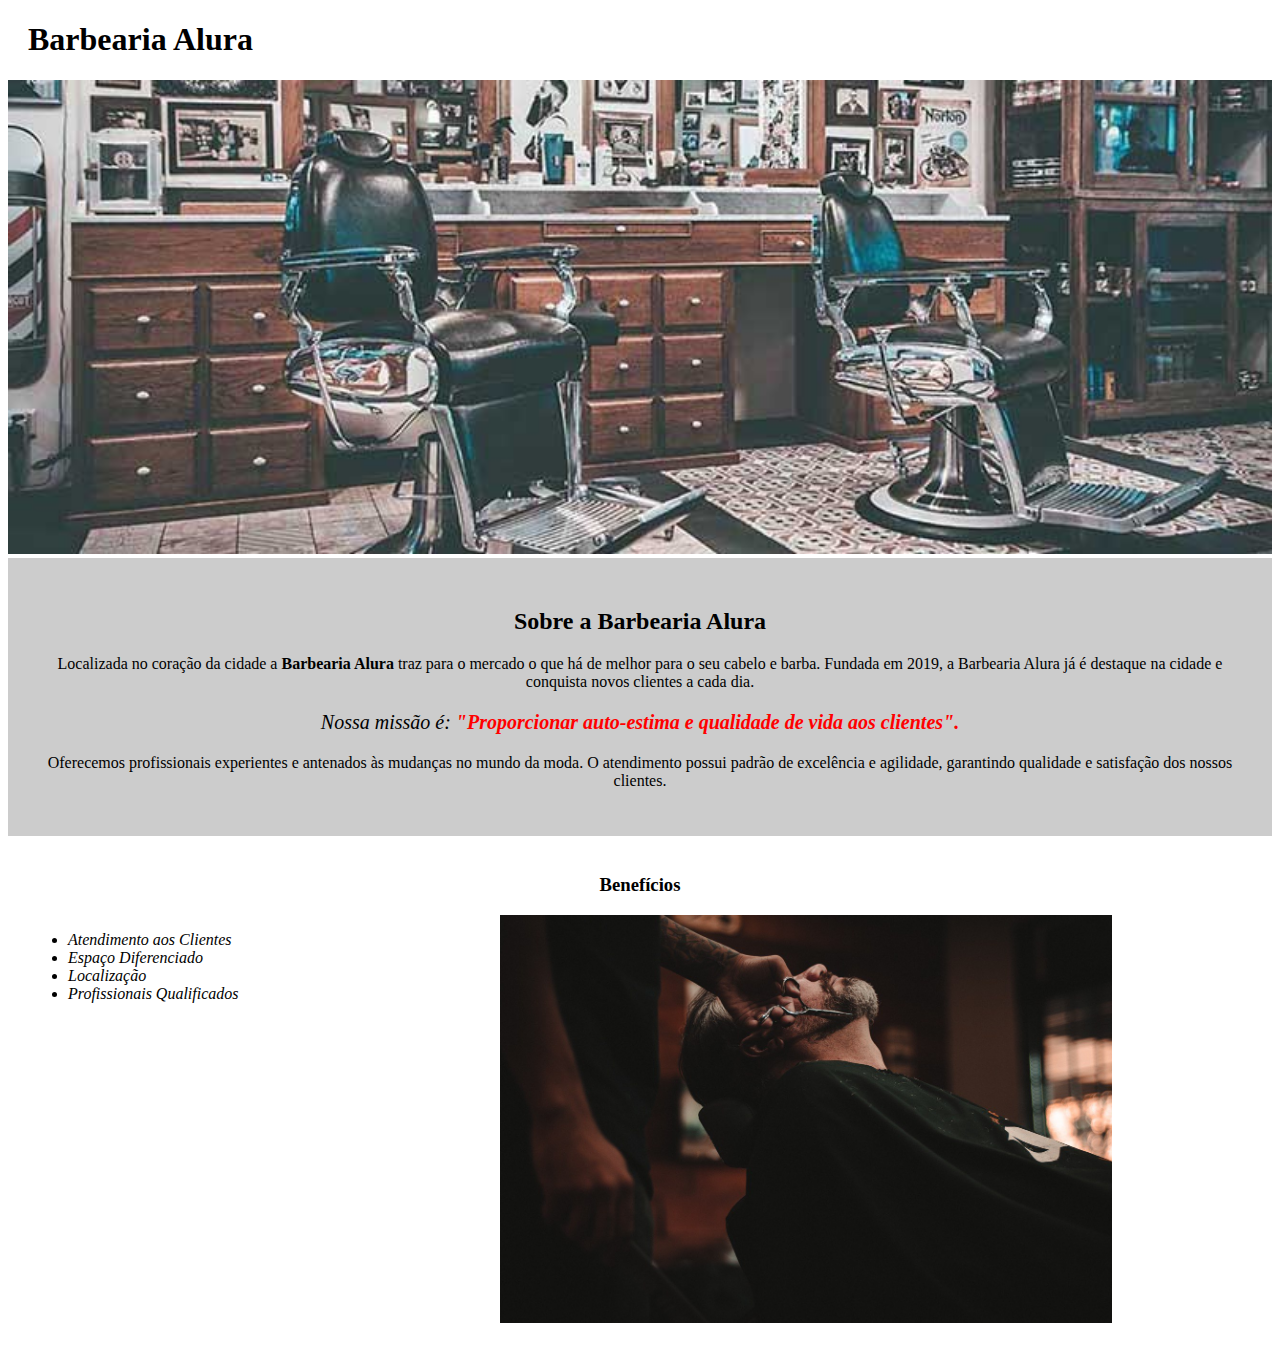
==== index.html @ a2966257 "Editando projeto" ====
<!DOCTYPE html>

<html lang="pt-br">

	<head>
		<title>Barbearia Alura</title>
		<meta charset="UTF-8">
		<link rel="stylesheet" href="style-home.css">
	</head>

	<body>
		<header>
			<h1 class="titulo-principal"> Barbearia Alura </h1>
		</header>

		<img id="banner" src="banner.jpg">
		<div class="principal">
			<h2 class="titulo-centralizado"> Sobre a Barbearia Alura </h2>

			<p style="text-align: center"> Localizada no coração da cidade a <strong> Barbearia Alura </strong> traz para o mercado o que há de melhor para o seu cabelo e barba. Fundada em 2019, a Barbearia Alura já é destaque na cidade e conquista novos clientes a cada dia. </p>

			<p id="missao"><em> Nossa missão é: <strong> "Proporcionar auto-estima e qualidade de vida aos clientes". </strong></em></p>

			<p> Oferecemos profissionais experientes e antenados às mudanças no mundo da moda. O atendimento possui padrão de excelência e agilidade, garantindo qualidade e satisfação dos nossos clientes. </p>
		</div>

		<div  class="beneficios">
		<h3 class="titulo-centralizado">Benefícios</h3>
			<ul>
				<li class="itens">Atendimento aos Clientes</li>
				<li class="itens">Espaço Diferenciado</li>
				<li class="itens">Localização</li>
				<li class="itens">Profissionais Qualificados</li>
			</ul>

			<img src="beneficios.jpg " class="imagembeneficios">
		</div>

	</body>

</html>
---- style-home.css ----
p{
	text-align: center;
}

body{
	
}

.titulo-principal{
	padding-left: 20px;
}

.titulo-centralizado{
	text-align: center;
}

#missao{
	font-size: 20px;
}

#banner{
	width: 100%;
}

.principal{
	background: #CCCCCC;
	padding: 30px;
}

em strong{
	color: red;
}

.itens{
	font-style: italic;
}


.beneficios{
	background: #FFFFFF;
	padding: 20px;
}

ul{
	display: inline-block;
	vertical-align: top;
	width: 20%;
	margin-right: 15%;
}

.imagembeneficios{
	width: 50%;
}
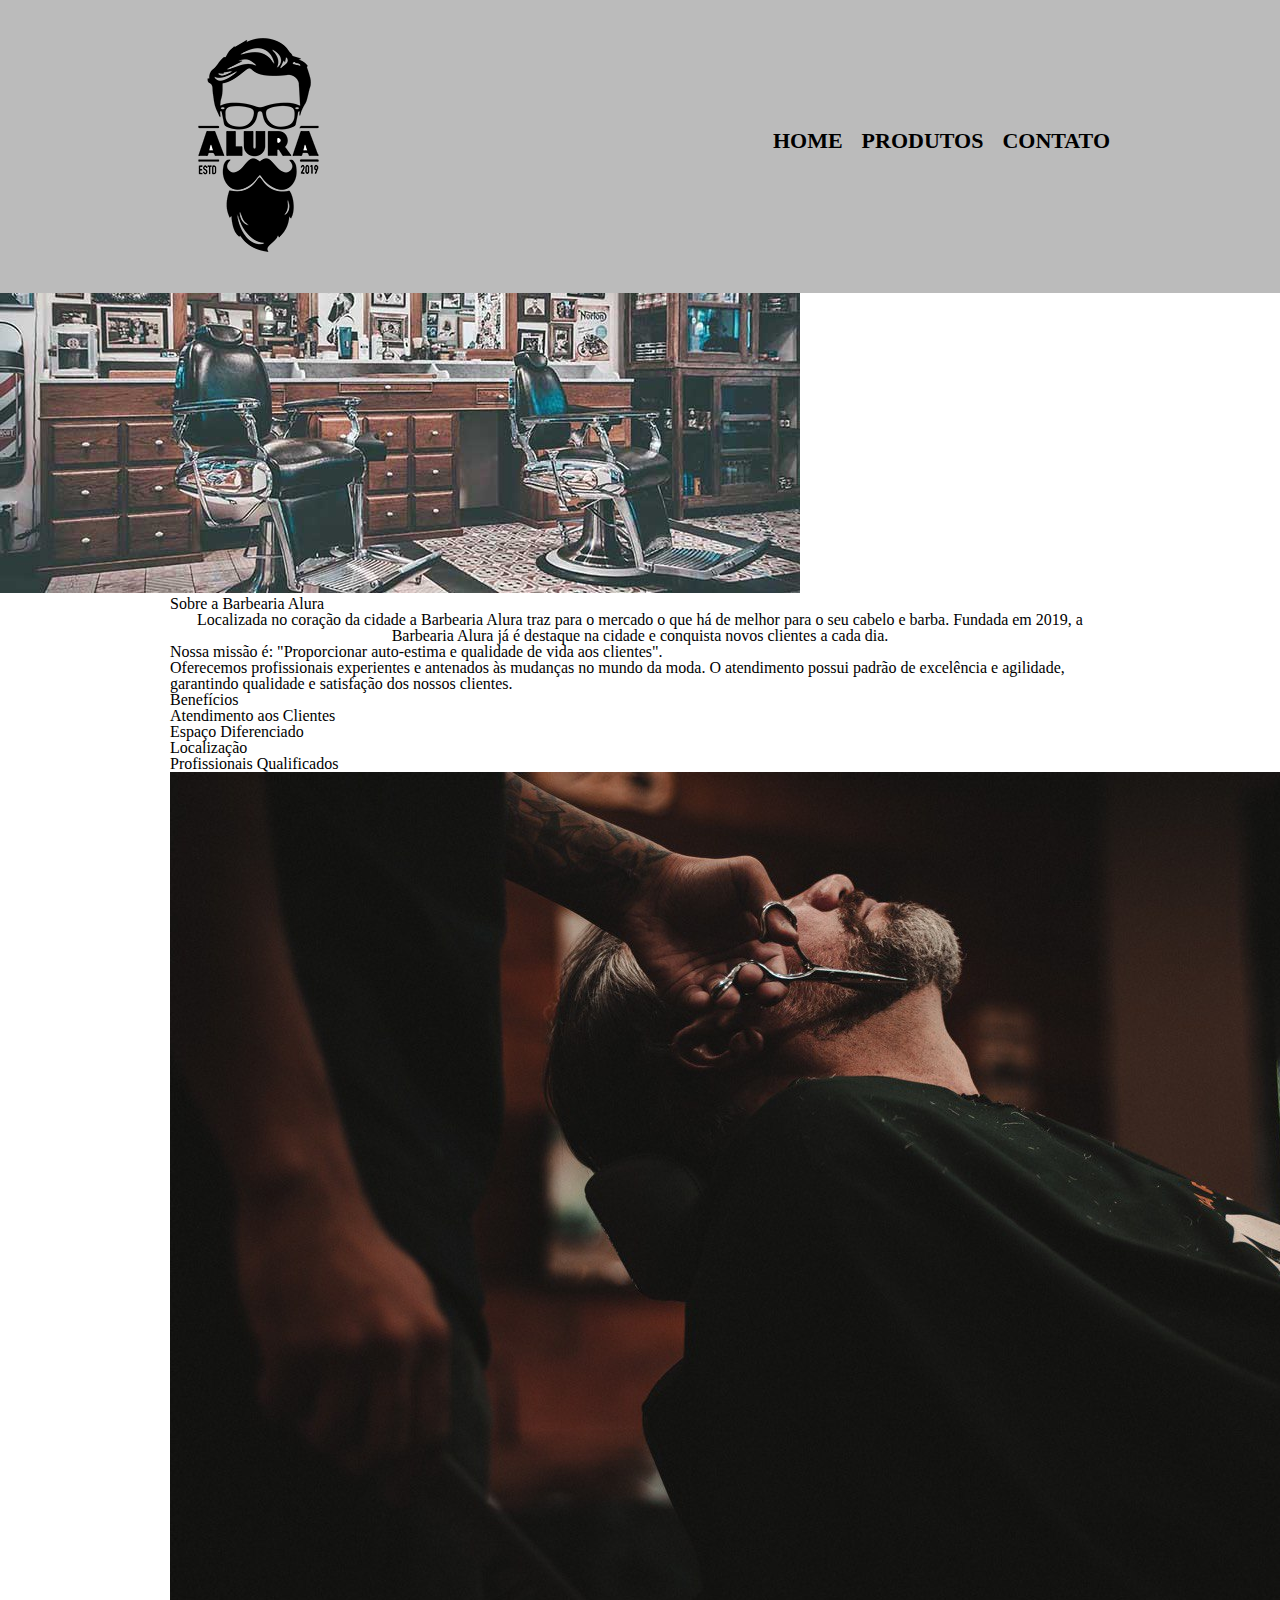
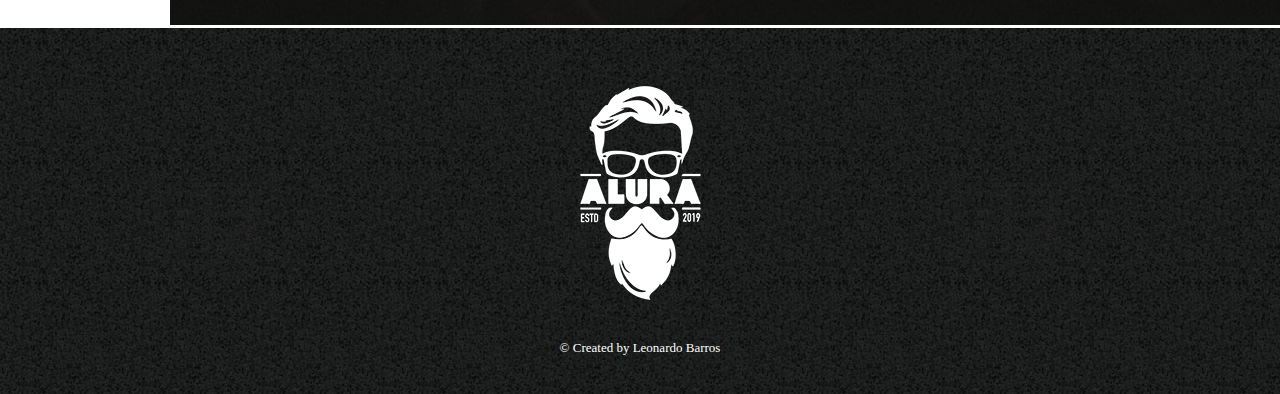
==== commit 8f6e9952: "Começando edição da tela principal" ====
--- a/index.html
+++ b/index.html
@@ -5,37 +5,55 @@
 	<head>
 		<title>Barbearia Alura</title>
 		<meta charset="UTF-8">
-		<link rel="stylesheet" href="style-home.css">
+		<link rel="stylesheet" href="reset.css">
+		<link rel="stylesheet" href="style.css">
 	</head>
 
 	<body>
 		<header>
-			<h1 class="titulo-principal"> Barbearia Alura </h1>
+			<div class="caixa">
+				<h1><img src="logo.png" alt="Logo da Barbearia Alura"></h1>
+				<nav>
+					<ul>
+						<li><a href="index.html">Home</a></li>
+						<li><a href="produtos.html">Produtos</a></li>
+						<li><a href="contato.html">Contato</a></li>
+					</ul>
+				</nav>
+			</div>
 		</header>
 
 		<img id="banner" src="banner.jpg">
-		<div class="principal">
-			<h2 class="titulo-centralizado"> Sobre a Barbearia Alura </h2>
 
-			<p style="text-align: center"> Localizada no coração da cidade a <strong> Barbearia Alura </strong> traz para o mercado o que há de melhor para o seu cabelo e barba. Fundada em 2019, a Barbearia Alura já é destaque na cidade e conquista novos clientes a cada dia. </p>
+		<main>
+			<section class="principal">
+				<h2 class="titulo-centralizado"> Sobre a Barbearia Alura </h2>
 
-			<p id="missao"><em> Nossa missão é: <strong> "Proporcionar auto-estima e qualidade de vida aos clientes". </strong></em></p>
+				<p style="text-align: center"> Localizada no coração da cidade a <strong> Barbearia Alura </strong> traz para o mercado o que há de melhor para o seu cabelo e barba. Fundada em 2019, a Barbearia Alura já é destaque na cidade e conquista novos clientes a cada dia. </p>
 
-			<p> Oferecemos profissionais experientes e antenados às mudanças no mundo da moda. O atendimento possui padrão de excelência e agilidade, garantindo qualidade e satisfação dos nossos clientes. </p>
-		</div>
+				<p id="missao"><em> Nossa missão é: <strong> "Proporcionar auto-estima e qualidade de vida aos clientes". </strong></em></p>
 
-		<div  class="beneficios">
-		<h3 class="titulo-centralizado">Benefícios</h3>
-			<ul>
-				<li class="itens">Atendimento aos Clientes</li>
-				<li class="itens">Espaço Diferenciado</li>
-				<li class="itens">Localização</li>
-				<li class="itens">Profissionais Qualificados</li>
-			</ul>
+				<p> Oferecemos profissionais experientes e antenados às mudanças no mundo da moda. O atendimento possui padrão de excelência e agilidade, garantindo qualidade e satisfação dos nossos clientes. </p>
+			</section>
 
-			<img src="beneficios.jpg " class="imagembeneficios">
-		</div>
+			<section  class="beneficios">
+			<h3 class="titulo-centralizado">Benefícios</h3>
+				<ul>
+					<li class="itens">Atendimento aos Clientes</li>
+					<li class="itens">Espaço Diferenciado</li>
+					<li class="itens">Localização</li>
+					<li class="itens">Profissionais Qualificados</li>
+				</ul>
+
+				<img src="beneficios.jpg " class="imagembeneficios">
+			</section>
+		</main>
 
 	</body>
 
+	<footer>
+			<img src="logo-branco.png" alt="Logo da Barbearia Alura">
+			<p class="copyright">&copy; Created by Leonardo Barros</p>
+	</footer>
+
 </html>--- a/style.css
+++ b/style.css
@@ -0,0 +1,152 @@
+header{
+	background: #BBBBBB;
+	padding: 20px 0;
+}
+
+.caixa{
+	position: relative;
+	width: 940px;
+	margin: 0 auto;
+}
+
+nav{
+	position: absolute;
+	top: 110px;
+	right: 0;
+}
+
+
+nav li{
+	display: inline;
+	margin: 0 0 0 15px;
+}
+
+nav a{
+	text-transform: uppercase;
+	color: #000000;
+	font-weight: bold;
+	font-size: 22px;
+	text-decoration: none;
+}
+
+.produtos {
+	width: 940px;
+	margin: 0 auto;
+	padding: 50px 0;
+}
+
+.produtos li {
+	display: inline-block;
+	text-align: center;
+	width: 30%;
+	vertical-align: top;
+	margin: 0 1.5%;
+	padding: 30px 20px;
+	box-sizing: border-box;
+	border: 2px solid #000000;
+	border-radius: 10px;
+}
+
+.produtos li:hover{
+	border-color: #C78C19;
+	/*transform: scale(1.1);*/
+}
+
+.produtos li:hover h2{
+	font-size: 35px;
+}
+
+.produtos li:active{
+	color: #088C19;
+}
+
+nav a:hover{
+	color: #C78C19;
+	text-decoration: underline;
+}
+
+.produtos h2{
+	font-size: 30px;
+	font-weight: bold;
+}
+
+.produto-descricao{
+	font-size: 18px;
+}
+
+.produto-preco{
+	font-size: 22px;
+	font-weight: bold;
+	margin-top: 10px;
+}
+
+footer{
+	text-align: center;
+	background: url("bg.jpg");
+	padding: 40px;
+}
+
+.copyright{
+	color: #FFFFFF;
+	font-size: 13px;
+	margin-top: 20px;
+}
+
+main{
+	width: 940px;
+	margin: 0 auto;
+}
+
+form{
+	margin: 40px 0;
+}
+
+form label, form legend{
+	display: block;
+	font-size: 20px;
+	margin: 0 0 10px;
+}
+
+.input-padrao{
+	display: block;
+	margin-bottom: 20px;
+	padding: 10px 25px;
+	width: 50%;
+}
+
+.checkbox{
+	margin: 20px 0;
+}
+
+.enviar{
+	width: 40%;
+	padding: 15px 0;
+	background: orange;
+	color: white;
+	font-weight: bold;
+	font-size: 18px;
+	border: none;
+	border-radius: 5px;
+	transition: 1s all;
+	cursor: pointer;
+}
+
+.enviar:hover{
+	background: darkorange;
+	transform: scale(1.2);
+}
+
+table{
+	margin: 20px 0 40px;
+}
+
+thead{
+	background: #555555;
+	color: white;
+	font-weight: bold;
+}
+
+td,th{
+	border: 1px solid #000000;
+	padding: 8px 15px;
+}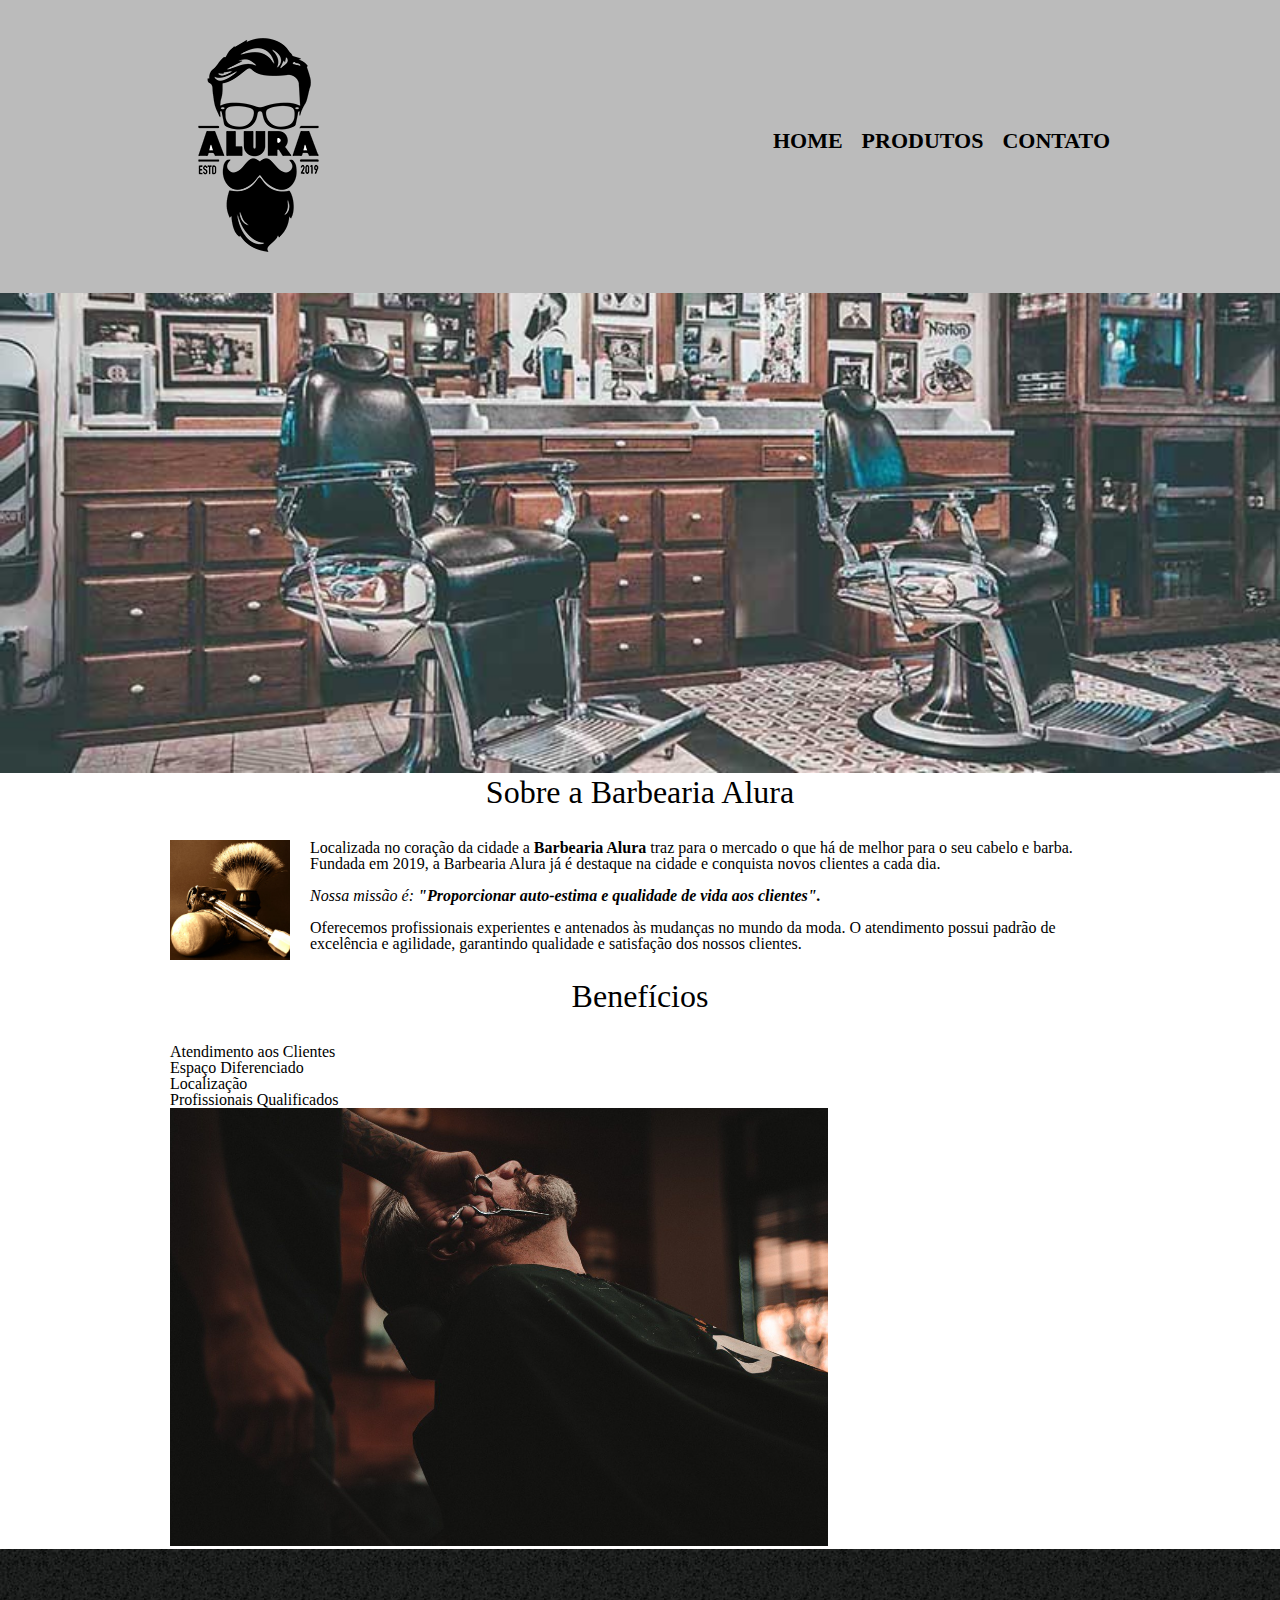
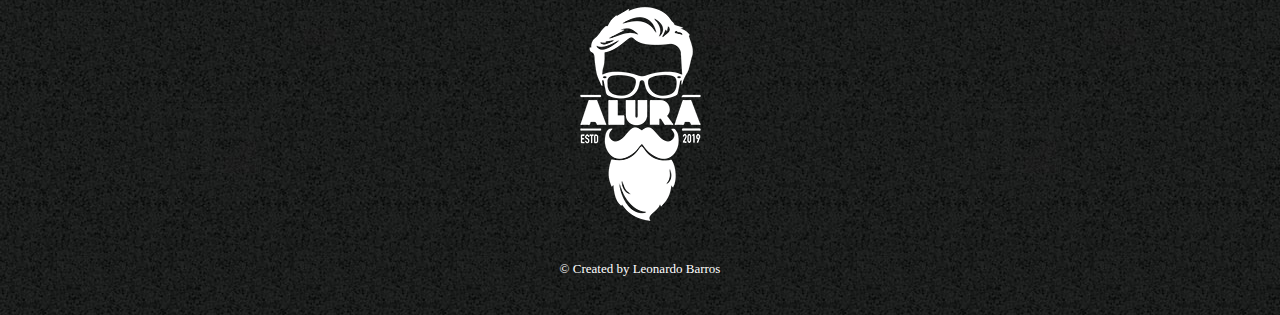
==== commit 300880a0: "Ajustando imagens" ====
--- a/index.html
+++ b/index.html
@@ -23,13 +23,15 @@
 			</div>
 		</header>
 
-		<img id="banner" src="banner.jpg">
+		<img class="banner" src="banner.jpg">
 
 		<main>
 			<section class="principal">
-				<h2 class="titulo-centralizado"> Sobre a Barbearia Alura </h2>
+				<h2 class="titulo-principal"> Sobre a Barbearia Alura </h2>
 
-				<p style="text-align: center"> Localizada no coração da cidade a <strong> Barbearia Alura </strong> traz para o mercado o que há de melhor para o seu cabelo e barba. Fundada em 2019, a Barbearia Alura já é destaque na cidade e conquista novos clientes a cada dia. </p>
+				<img src="utensilios.jpg" class="utensilios" alt="Utensílios de um barbeiro.">
+
+				<p> Localizada no coração da cidade a <strong> Barbearia Alura </strong> traz para o mercado o que há de melhor para o seu cabelo e barba. Fundada em 2019, a Barbearia Alura já é destaque na cidade e conquista novos clientes a cada dia. </p>
 
 				<p id="missao"><em> Nossa missão é: <strong> "Proporcionar auto-estima e qualidade de vida aos clientes". </strong></em></p>
 
@@ -37,7 +39,7 @@
 			</section>
 
 			<section  class="beneficios">
-			<h3 class="titulo-centralizado">Benefícios</h3>
+			<h3 class="titulo-principal">Benefícios</h3>
 				<ul>
 					<li class="itens">Atendimento aos Clientes</li>
 					<li class="itens">Espaço Diferenciado</li>
--- a/style.css
+++ b/style.css
@@ -149,4 +149,39 @@
 td,th{
 	border: 1px solid #000000;
 	padding: 8px 15px;
+}
+
+/* CSS DA PÁGINA INICLA */
+
+.banner{
+	width: 100%;
+}
+
+.titulo-principal{
+	text-align: center;
+	font-size: 2em;
+	margin: 0 0 1em;
+	clear: left;
+}
+
+.principal p{
+	margin: 0 0 1em;
+}
+
+.principal strong{
+	font-weight: bold;
+}
+
+.principal em {
+	font-style: italic;
+}
+
+.imagembeneficios{
+	width: 70%;
+}
+
+.utensilios{
+	width: 120px;
+	float: left;
+	margin: 0 20px 20px 0;
 }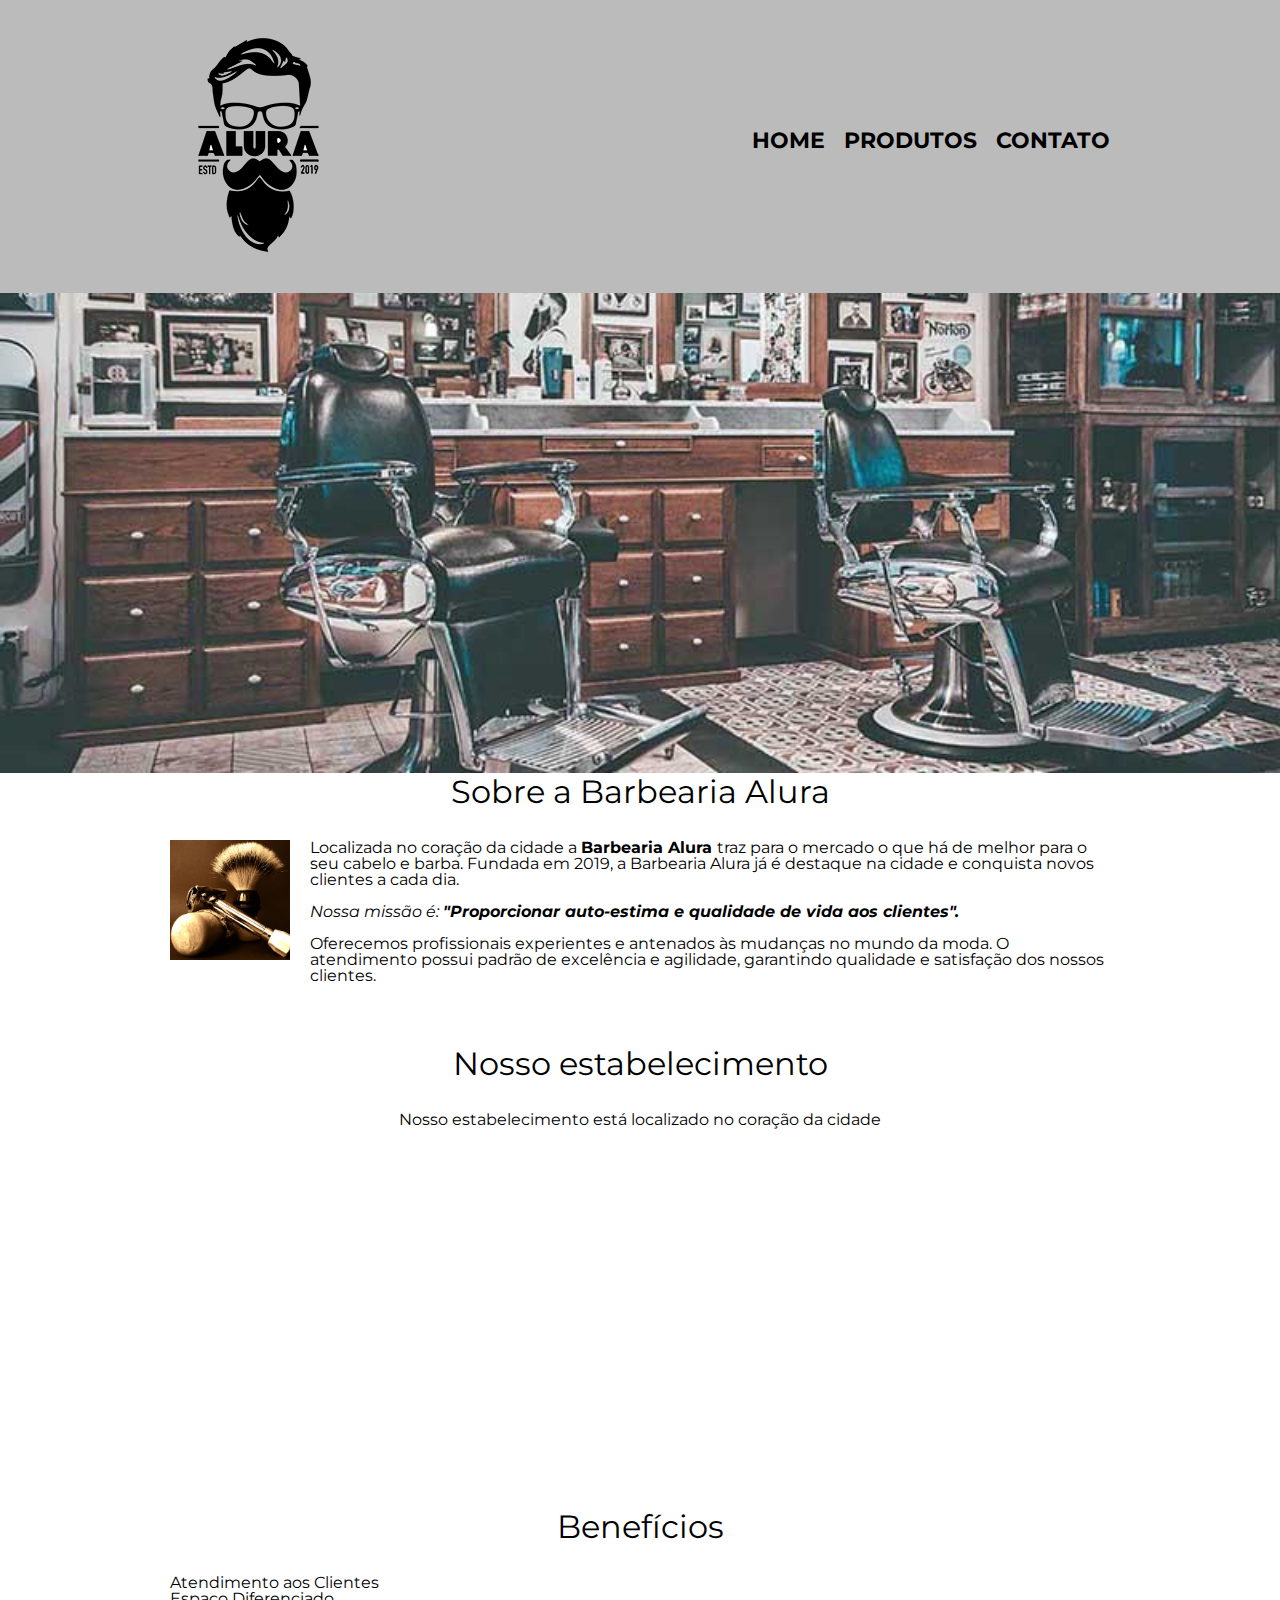
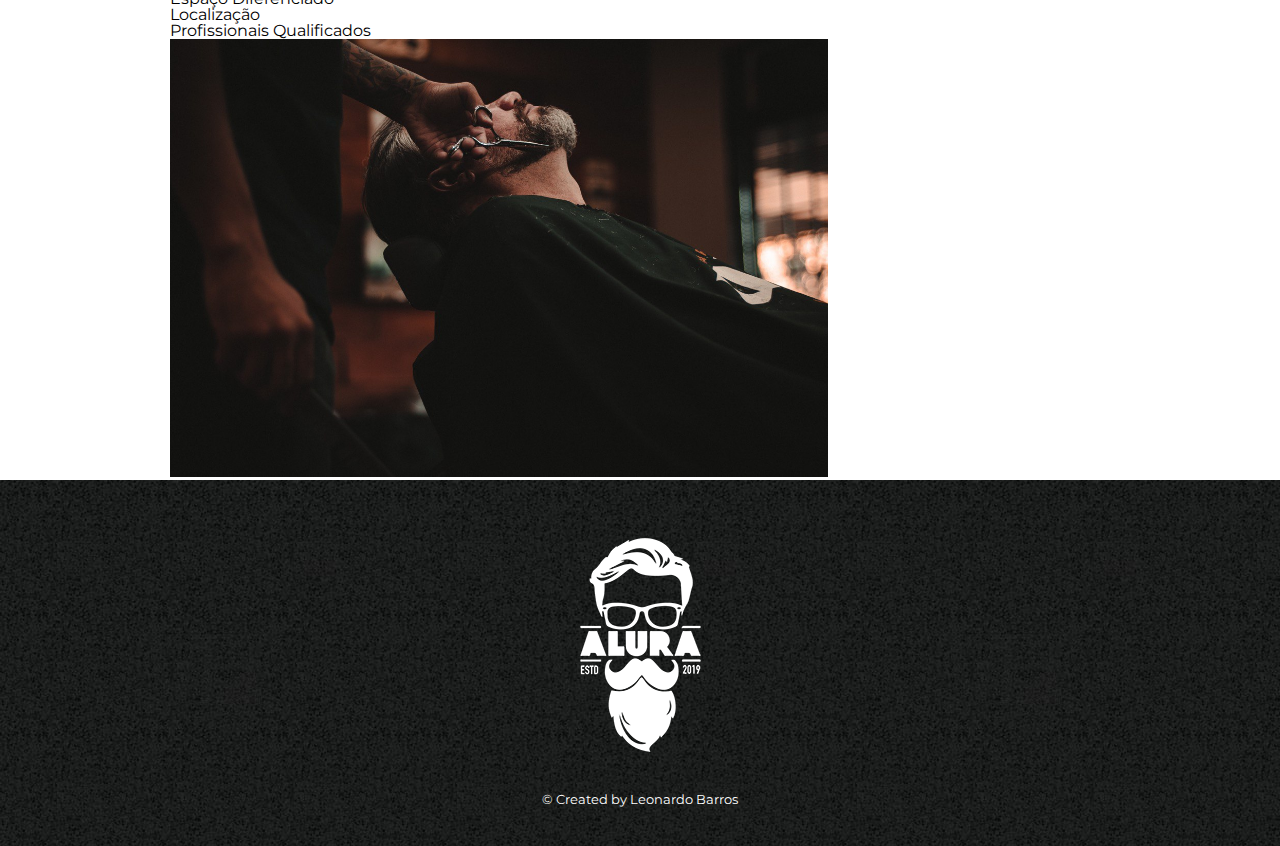
==== commit 6b4f70fb: "Adiconando mapas" ====
--- a/index.html
+++ b/index.html
@@ -7,6 +7,9 @@
 		<meta charset="UTF-8">
 		<link rel="stylesheet" href="reset.css">
 		<link rel="stylesheet" href="style.css">
+		<link rel="preconnect" href="https://fonts.googleapis.com">
+		<link rel="preconnect" href="https://fonts.gstatic.com" crossorigin>
+		<link href="https://fonts.googleapis.com/css2?family=Montserrat:wght@100&display=swap" rel="stylesheet">
 	</head>
 
 	<body>
@@ -38,6 +41,12 @@
 				<p> Oferecemos profissionais experientes e antenados às mudanças no mundo da moda. O atendimento possui padrão de excelência e agilidade, garantindo qualidade e satisfação dos nossos clientes. </p>
 			</section>
 
+			<section class="mapa">
+				<h3 class="titulo-principal">Nosso estabelecimento</h3>
+				<p>Nosso estabelecimento está localizado no coração da cidade</p>
+				<iframe src="https://www.google.com/maps/embed?pb=!1m18!1m12!1m3!1d3984.1396388034486!2d-60.01758968542398!3d-3.0572879977736007!2m3!1f0!2f0!3f0!3m2!1i1024!2i768!4f13.1!3m3!1m2!1s0x926c1a70312482e9%3A0x6e7f3e9d512ddbc7!2sR.%20Profa.%20Heloisa%20Monteiro%20(cj%20B%20Flor%20I)%2002!5e0!3m2!1spt-BR!2sbr!4v1629562037046!5m2!1spt-BR!2sbr" width="100%" height="300" style="border:0;" allowfullscreen="" loading="lazy"></iframe>
+			</section>
+
 			<section  class="beneficios">
 			<h3 class="titulo-principal">Benefícios</h3>
 				<ul>
--- a/style.css
+++ b/style.css
@@ -1,3 +1,7 @@
+body{
+	font-family: 'Montserrat', sans-serif;
+}
+
 header{
 	background: #BBBBBB;
 	padding: 20px 0;
@@ -184,4 +188,13 @@
 	width: 120px;
 	float: left;
 	margin: 0 20px 20px 0;
+}
+
+.mapa{
+	padding: 3em 0;
+}
+
+.mapa p {
+	margin: 0 0 2em;
+	text-align: center;
 }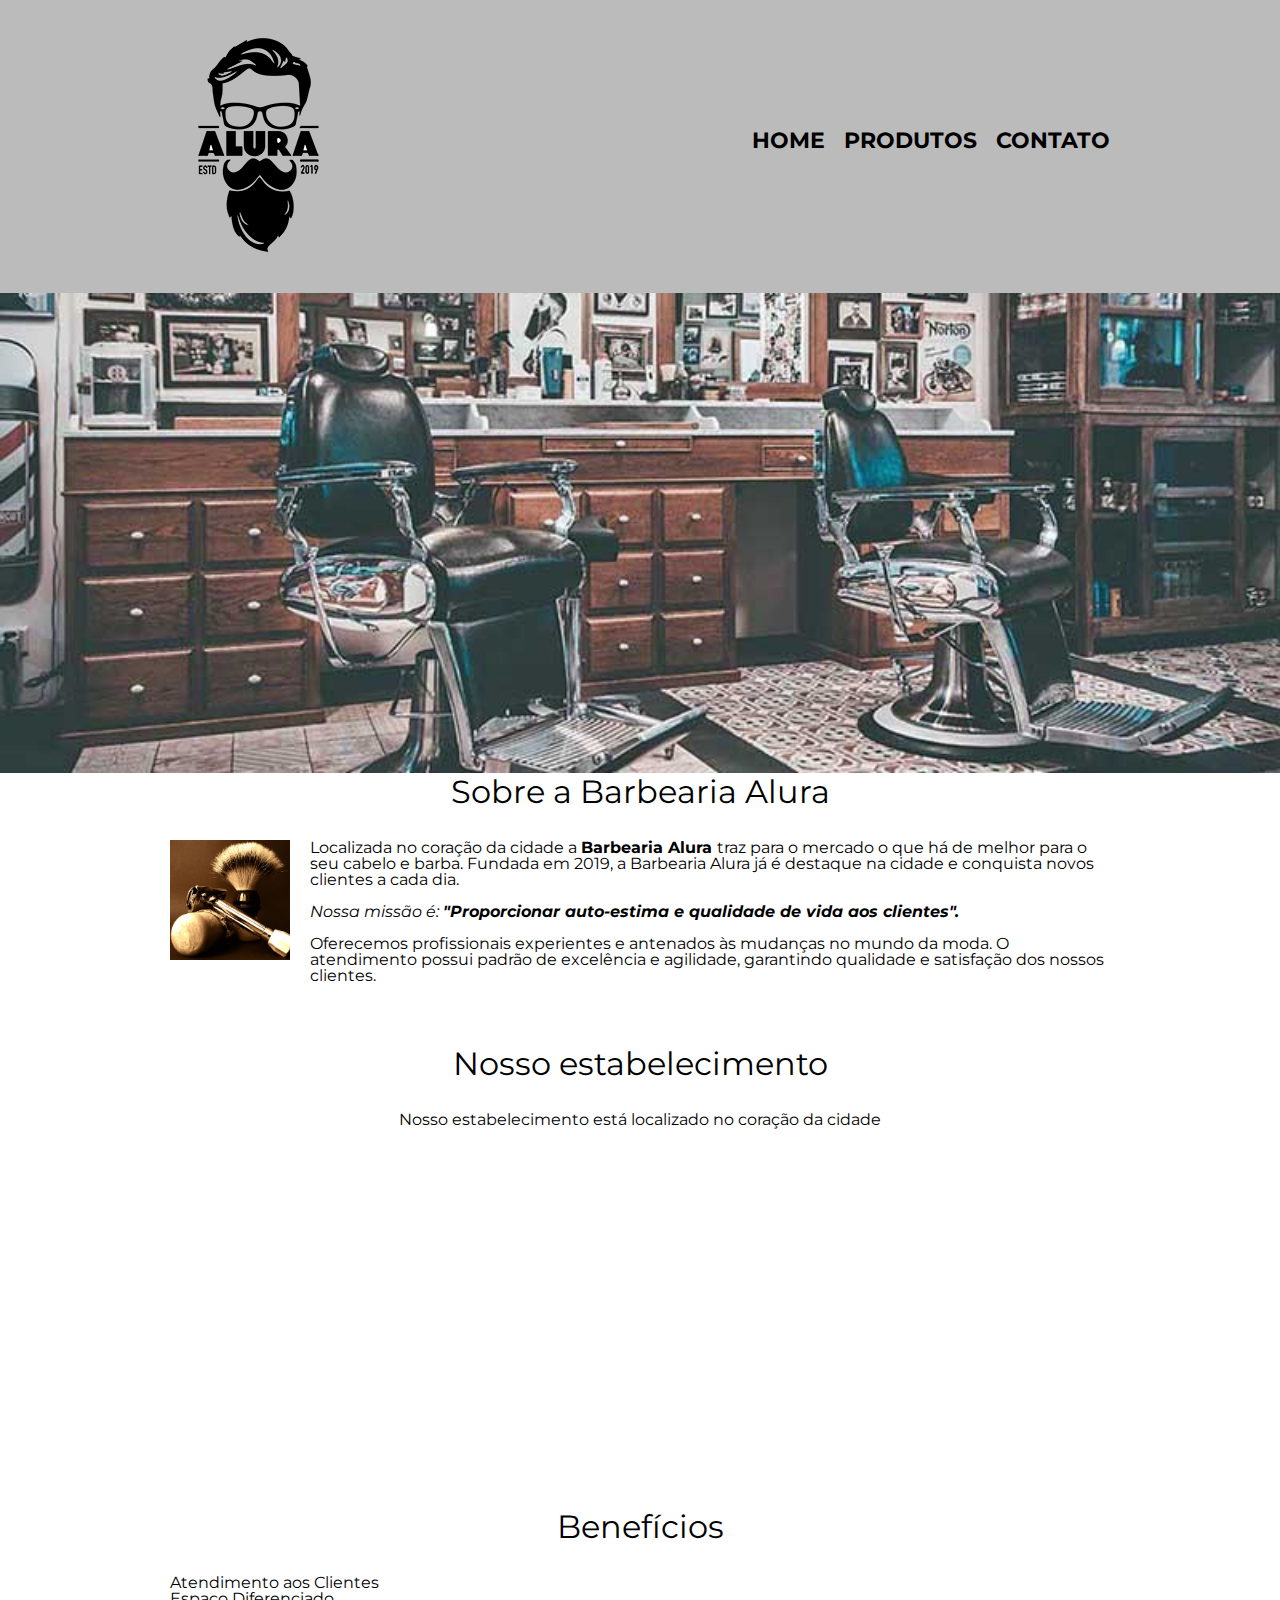
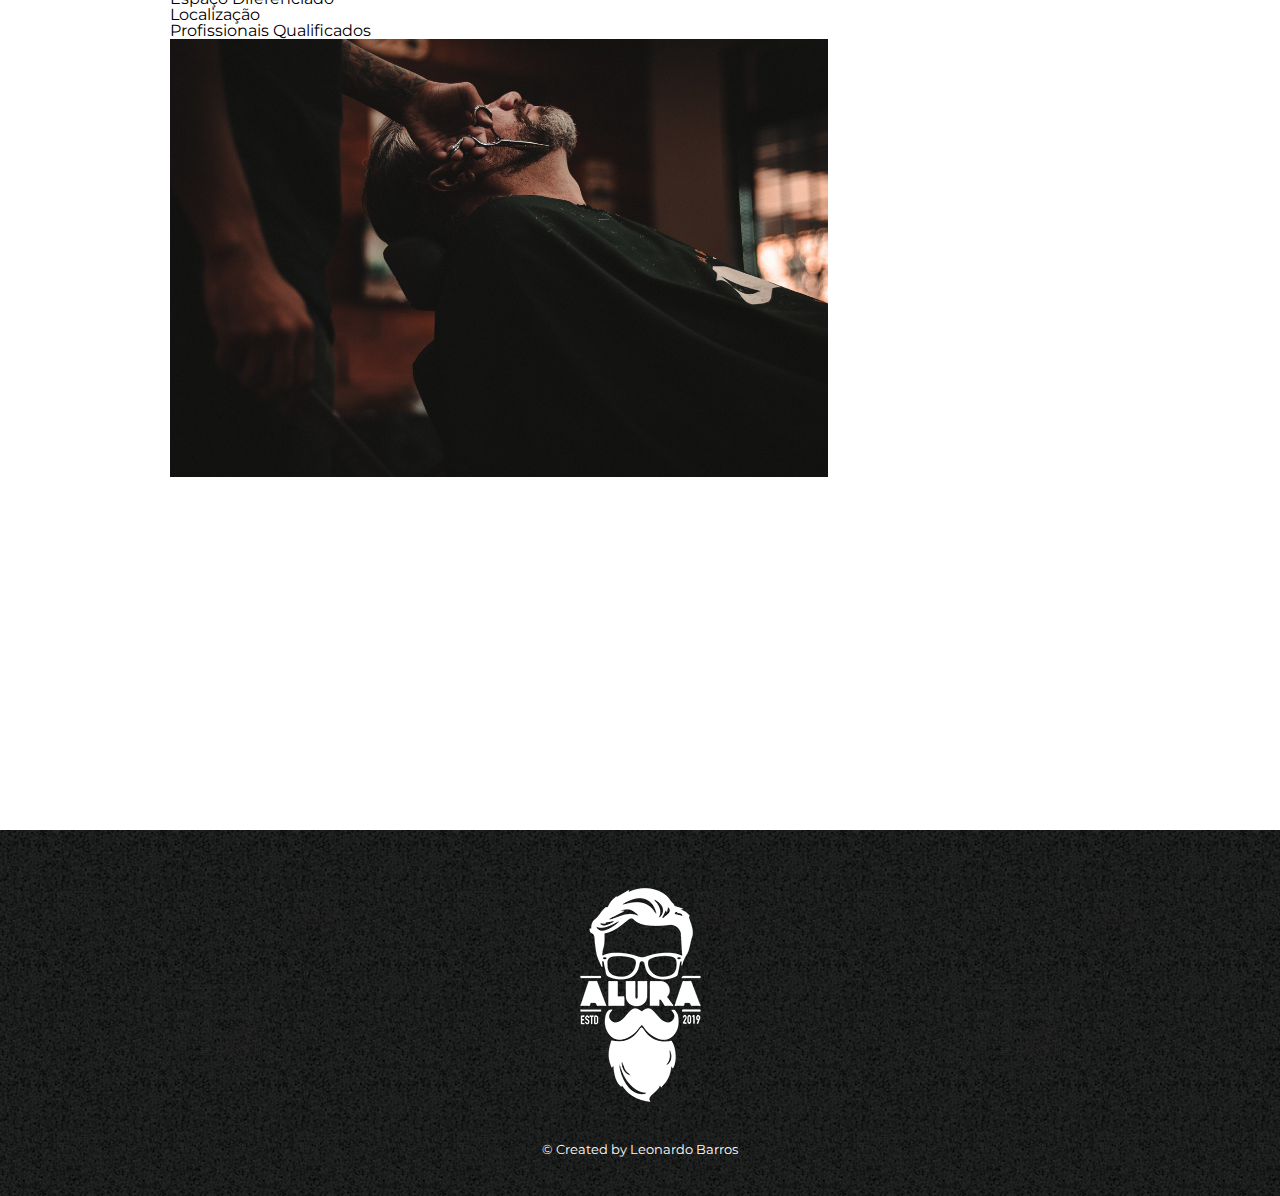
==== commit e023012f: "Conteúdo externo" ====
--- a/index.html
+++ b/index.html
@@ -57,6 +57,10 @@
 				</ul>
 
 				<img src="beneficios.jpg " class="imagembeneficios">
+
+				<div class="video">
+					<iframe width="560" height="315" src="https://www.youtube.com/embed/wcVVXUV0YUY" frameborder="0" allow="accelerometer; autoplay; encrypted-media; gyroscope; picture-in-picture" allowfullscreen></iframe>
+				</div>
 			</section>
 		</main>
 
--- a/style.css
+++ b/style.css
@@ -197,4 +197,9 @@
 .mapa p {
 	margin: 0 0 2em;
 	text-align: center;
+}
+
+.video{
+	width: 560px;
+	margin: 1em auto;
 }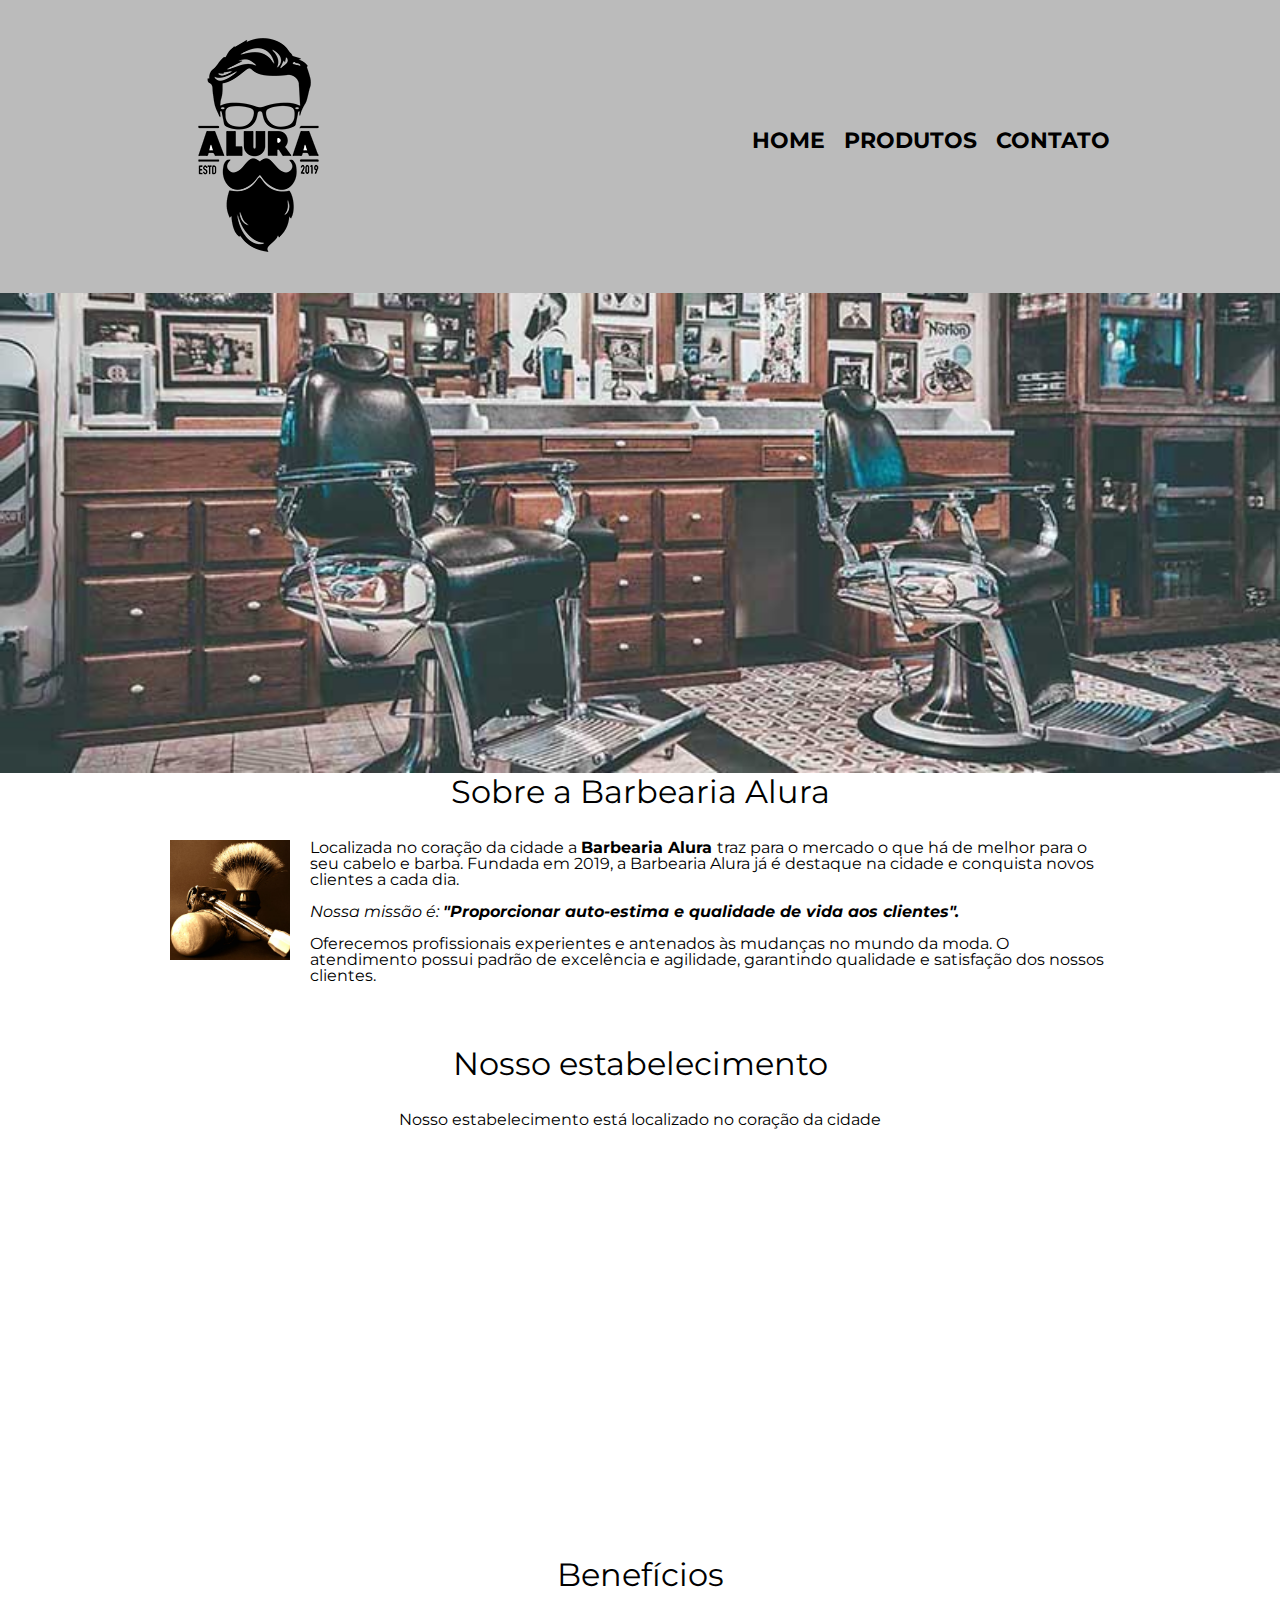
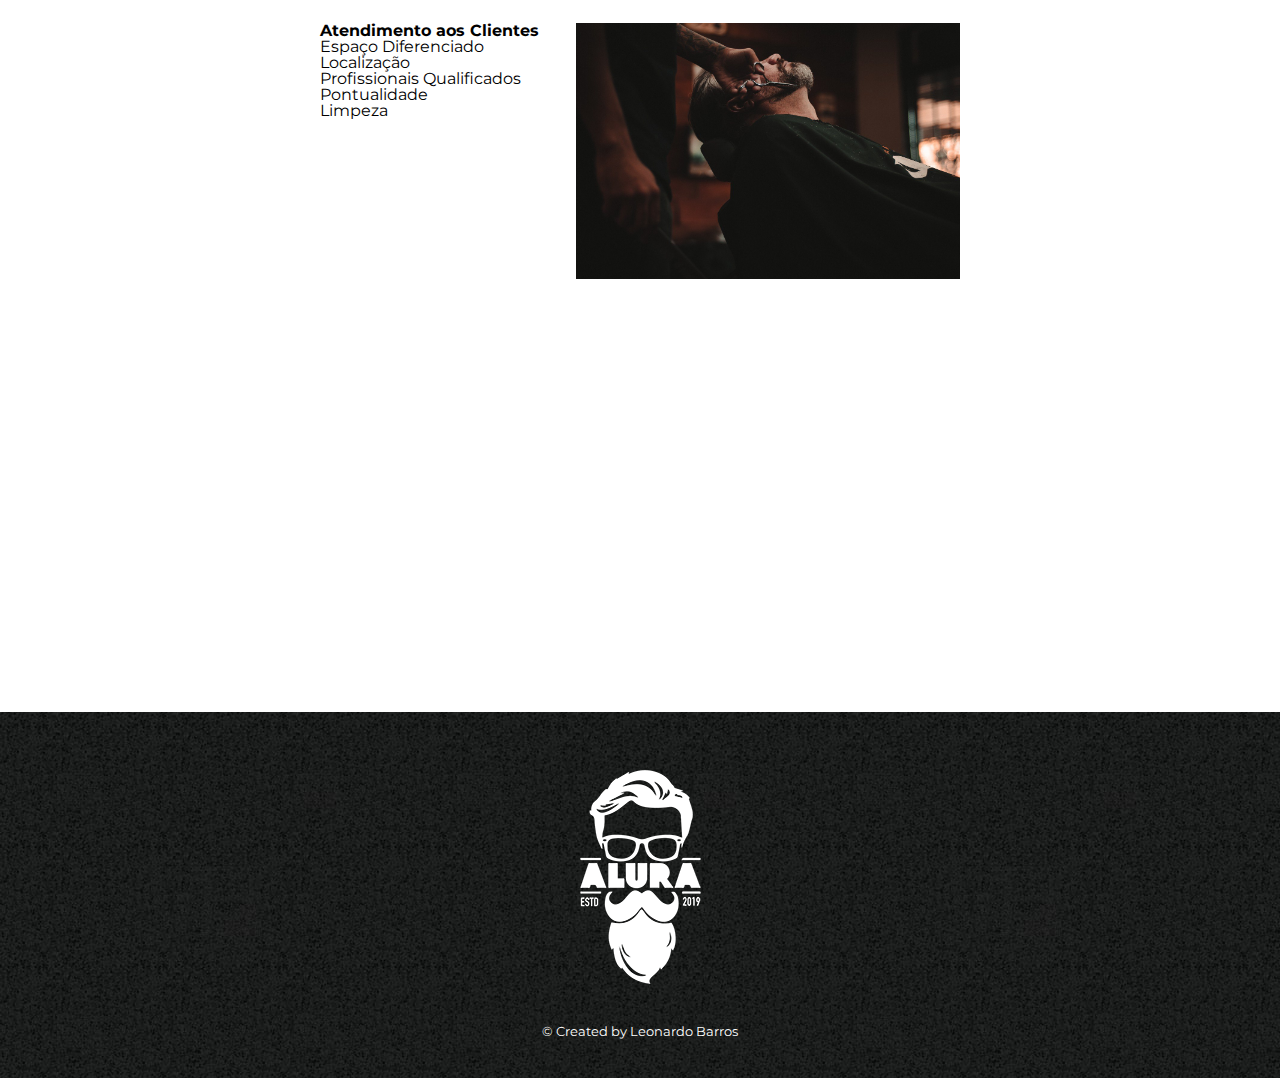
==== commit f85d742e: "Corrigindo cor da fonte" ====
--- a/index.html
+++ b/index.html
@@ -9,7 +9,7 @@
 		<link rel="stylesheet" href="style.css">
 		<link rel="preconnect" href="https://fonts.googleapis.com">
 		<link rel="preconnect" href="https://fonts.gstatic.com" crossorigin>
-		<link href="https://fonts.googleapis.com/css2?family=Montserrat:wght@100&display=swap" rel="stylesheet">
+		<link href="https://fonts.googleapis.com/css?family=Montserrat&display=swap" rel="stylesheet">
 	</head>
 
 	<body>
@@ -49,14 +49,16 @@
 
 			<section  class="beneficios">
 			<h3 class="titulo-principal">Benefícios</h3>
-				<ul>
-					<li class="itens">Atendimento aos Clientes</li>
-					<li class="itens">Espaço Diferenciado</li>
-					<li class="itens">Localização</li>
-					<li class="itens">Profissionais Qualificados</li>
-				</ul>
-
-				<img src="beneficios.jpg " class="imagembeneficios">
+				<div class="conteudo-beneficios">
+					<ul class="lista-beneficios">
+						<li class="itens">Atendimento aos Clientes</li>
+						<li class="itens">Espaço Diferenciado</li>
+						<li class="itens">Localização</li>
+						<li class="itens">Profissionais Qualificados</li>
+						<li class="itens">Pontualidade</li>
+						<li class="itens">Limpeza</li>
+					</ul><img src="beneficios.jpg " class="imagem-beneficios">
+				</div>
 
 				<div class="video">
 					<iframe width="560" height="315" src="https://www.youtube.com/embed/wcVVXUV0YUY" frameborder="0" allow="accelerometer; autoplay; encrypted-media; gyroscope; picture-in-picture" allowfullscreen></iframe>
--- a/style.css
+++ b/style.css
@@ -155,7 +155,7 @@
 	padding: 8px 15px;
 }
 
-/* CSS DA PÁGINA INICLA */
+/* CSS DA PÁGINA INICAL */
 
 .banner{
 	width: 100%;
@@ -180,8 +180,27 @@
 	font-style: italic;
 }
 
-.imagembeneficios{
-	width: 70%;
+.conteudo-beneficios{
+	width: 640px;
+	margin: 0 auto;
+}
+
+.lista-beneficios{
+	width: 40%;
+	display: inline-block;
+	vertical-align: top;
+}
+
+.intes{
+	line-height: 1.5;
+}
+
+.itens:first-child{
+	font-weight: bold;
+}
+
+.imagem-beneficios{
+	width: 60%;
 }
 
 .utensilios{
@@ -199,7 +218,11 @@
 	text-align: center;
 }
 
+.beneficios {
+	padding: 3em 0;
+}
+
 .video{
 	width: 560px;
-	margin: 1em auto;
+	margin: 2em auto;
 }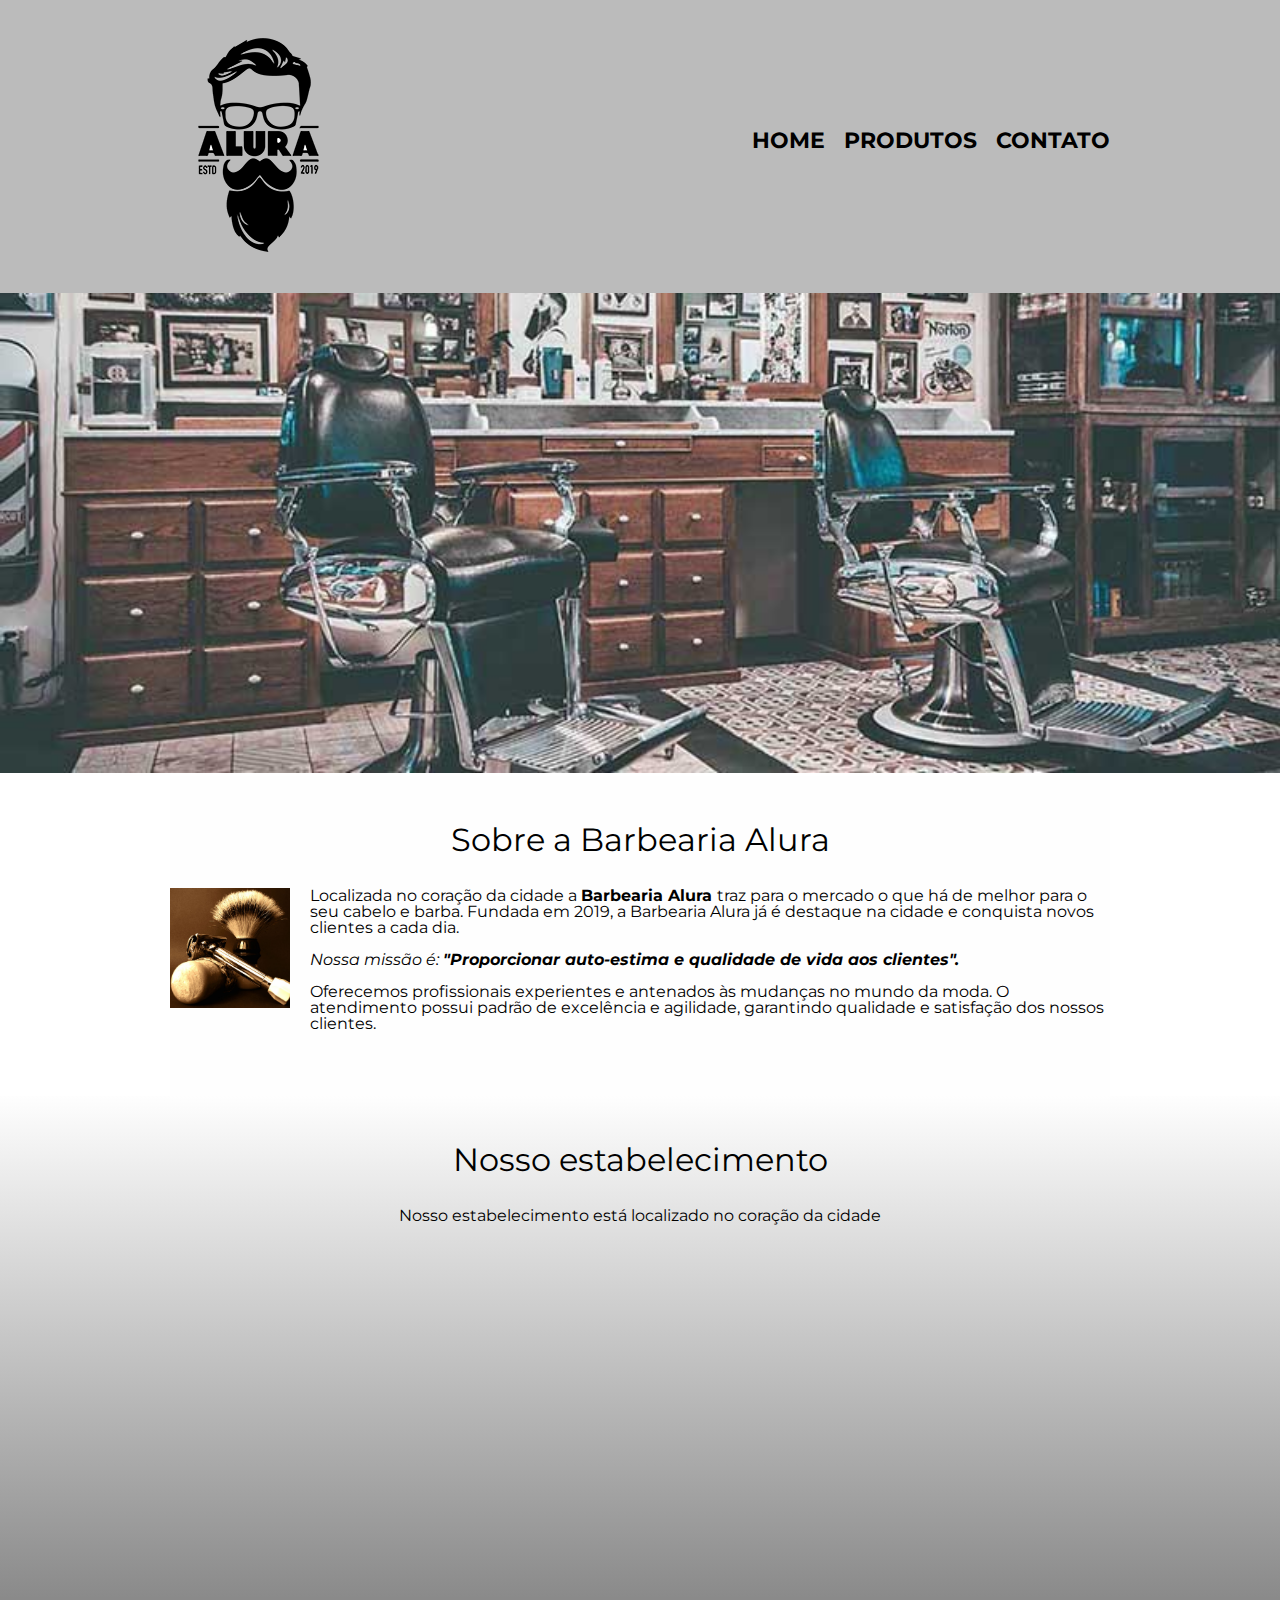
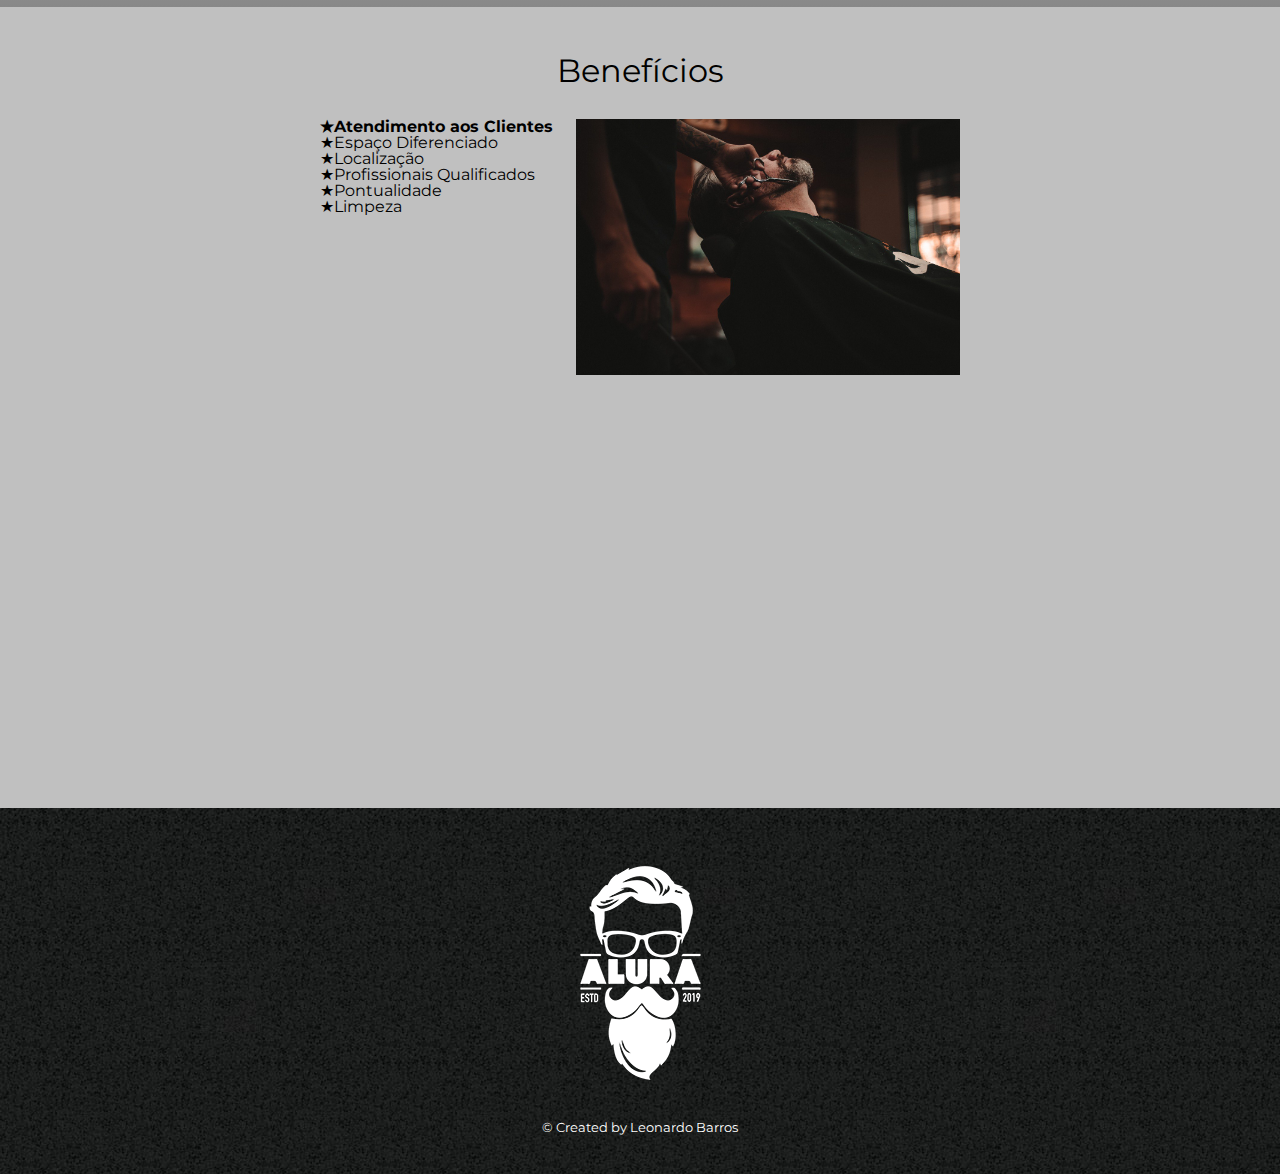
==== commit cf089d45: "Ajustando CSS" ====
--- a/index.html
+++ b/index.html
@@ -44,7 +44,9 @@
 			<section class="mapa">
 				<h3 class="titulo-principal">Nosso estabelecimento</h3>
 				<p>Nosso estabelecimento está localizado no coração da cidade</p>
-				<iframe src="https://www.google.com/maps/embed?pb=!1m18!1m12!1m3!1d3984.1396388034486!2d-60.01758968542398!3d-3.0572879977736007!2m3!1f0!2f0!3f0!3m2!1i1024!2i768!4f13.1!3m3!1m2!1s0x926c1a70312482e9%3A0x6e7f3e9d512ddbc7!2sR.%20Profa.%20Heloisa%20Monteiro%20(cj%20B%20Flor%20I)%2002!5e0!3m2!1spt-BR!2sbr!4v1629562037046!5m2!1spt-BR!2sbr" width="100%" height="300" style="border:0;" allowfullscreen="" loading="lazy"></iframe>
+				<div class="mapa-conteudo">
+					<iframe src="https://www.google.com/maps/embed?pb=!1m18!1m12!1m3!1d3984.1396388034486!2d-60.01758968542398!3d-3.0572879977736007!2m3!1f0!2f0!3f0!3m2!1i1024!2i768!4f13.1!3m3!1m2!1s0x926c1a70312482e9%3A0x6e7f3e9d512ddbc7!2sR.%20Profa.%20Heloisa%20Monteiro%20(cj%20B%20Flor%20I)%2002!5e0!3m2!1spt-BR!2sbr!4v1629562037046!5m2!1spt-BR!2sbr" width="100%" height="300" style="border:0;" allowfullscreen="" loading="lazy"></iframe>
+				</div>
 			</section>
 
 			<section  class="beneficios">
--- a/style.css
+++ b/style.css
@@ -97,8 +97,7 @@
 }
 
 main{
-	width: 940px;
-	margin: 0 auto;
+	
 }
 
 form{
@@ -168,6 +167,13 @@
 	clear: left;
 }
 
+.principal{
+	padding: 3em 0;
+	background: #FEFEFE;
+	width: 940px;
+	margin: 0 auto;
+}
+
 .principal p{
 	margin: 0 0 1em;
 }
@@ -195,6 +201,10 @@
 	line-height: 1.5;
 }
 
+.itens:before {
+    content: "★";
+}
+
 .itens:first-child{
 	font-weight: bold;
 }
@@ -211,6 +221,12 @@
 
 .mapa{
 	padding: 3em 0;
+	background: linear-gradient(#FEFEFEFE,#888888);
+}
+
+.mapa-conteudo{
+	width: 940px;
+	margin: 0 auto;
 }
 
 .mapa p {
@@ -220,6 +236,7 @@
 
 .beneficios {
 	padding: 3em 0;
+	background: #88888888;
 }
 
 .video{
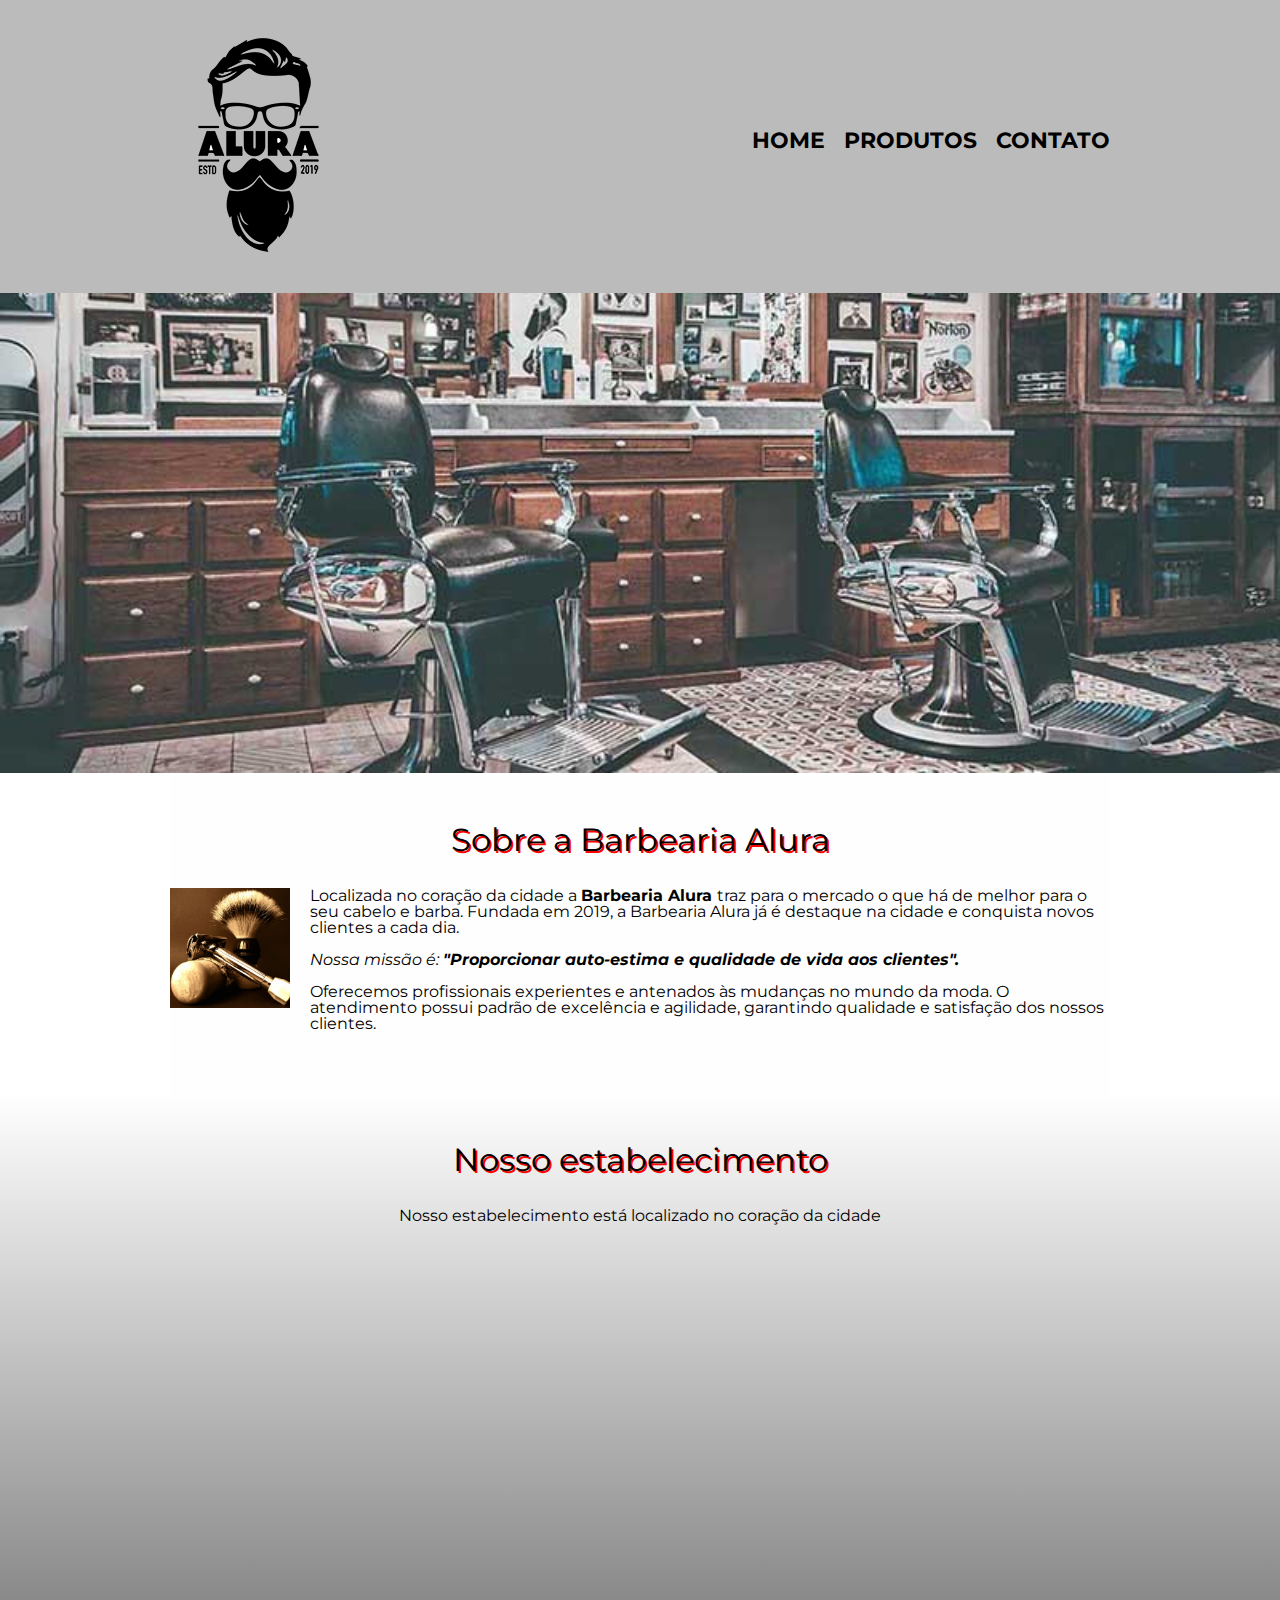
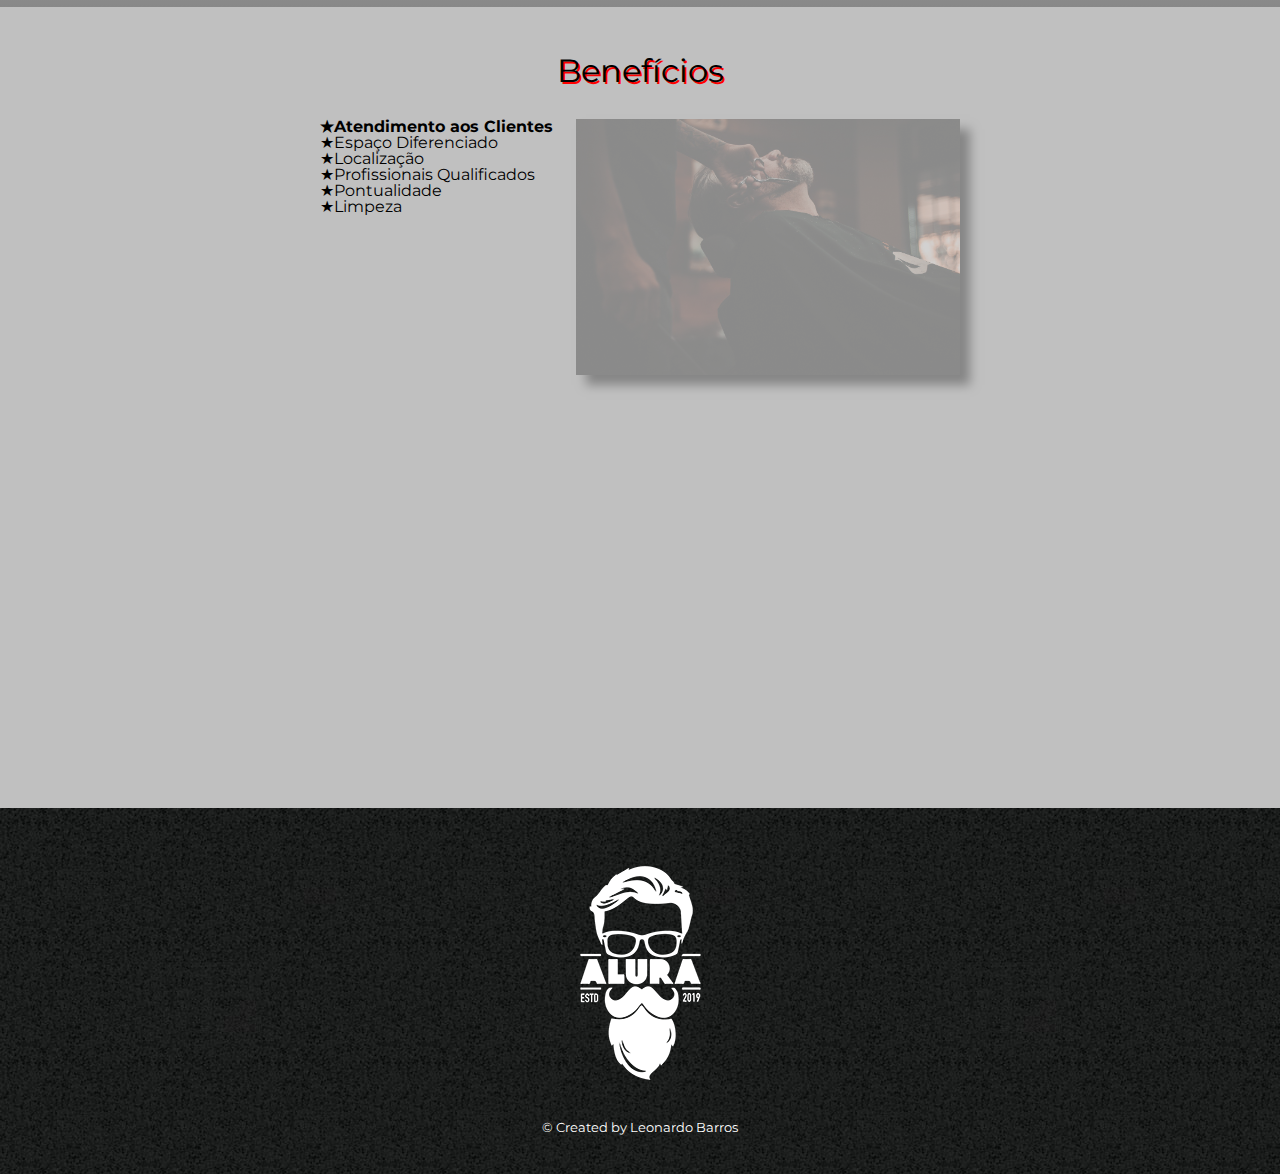
==== commit 7c38b74d: "Design responsivo" ====
--- a/index.html
+++ b/index.html
@@ -5,6 +5,7 @@
 	<head>
 		<title>Barbearia Alura</title>
 		<meta charset="UTF-8">
+		<meta name="viewport" content="width=device-width">
 		<link rel="stylesheet" href="reset.css">
 		<link rel="stylesheet" href="style.css">
 		<link rel="preconnect" href="https://fonts.googleapis.com">
@@ -63,7 +64,7 @@
 				</div>
 
 				<div class="video">
-					<iframe width="560" height="315" src="https://www.youtube.com/embed/wcVVXUV0YUY" frameborder="0" allow="accelerometer; autoplay; encrypted-media; gyroscope; picture-in-picture" allowfullscreen></iframe>
+					<iframe width="100%" height="315" src="https://www.youtube.com/embed/wcVVXUV0YUY" frameborder="0" allow="accelerometer; autoplay; encrypted-media; gyroscope; picture-in-picture" allowfullscreen></iframe>
 				</div>
 			</section>
 		</main>
--- a/style.css
+++ b/style.css
@@ -165,6 +165,7 @@
 	font-size: 2em;
 	margin: 0 0 1em;
 	clear: left;
+	text-shadow: 2px 2px #FF0000;
 }
 
 .principal{
@@ -211,6 +212,13 @@
 
 .imagem-beneficios{
 	width: 60%;
+	opacity: 0.3;
+	transition: 400ms;
+	box-shadow: 10px 10px 10px 0 #000000;
+}
+
+.imagem-beneficios:hover {
+	opacity: 1;
 }
 
 .utensilios{
@@ -242,4 +250,22 @@
 .video{
 	width: 560px;
 	margin: 2em auto;
+}
+
+@media screen and (max-width:  480px){
+	.caixa, .principal, .conteudo-beneficios, .mapa-conteudo, .video {
+		width: auto;
+	}
+
+	h1{
+		text-align: center;
+	}
+
+	nav{
+		position: static;
+	}
+
+	.lista-beneficios, imagem-beneficios{
+		width: 100%;
+	}
 }